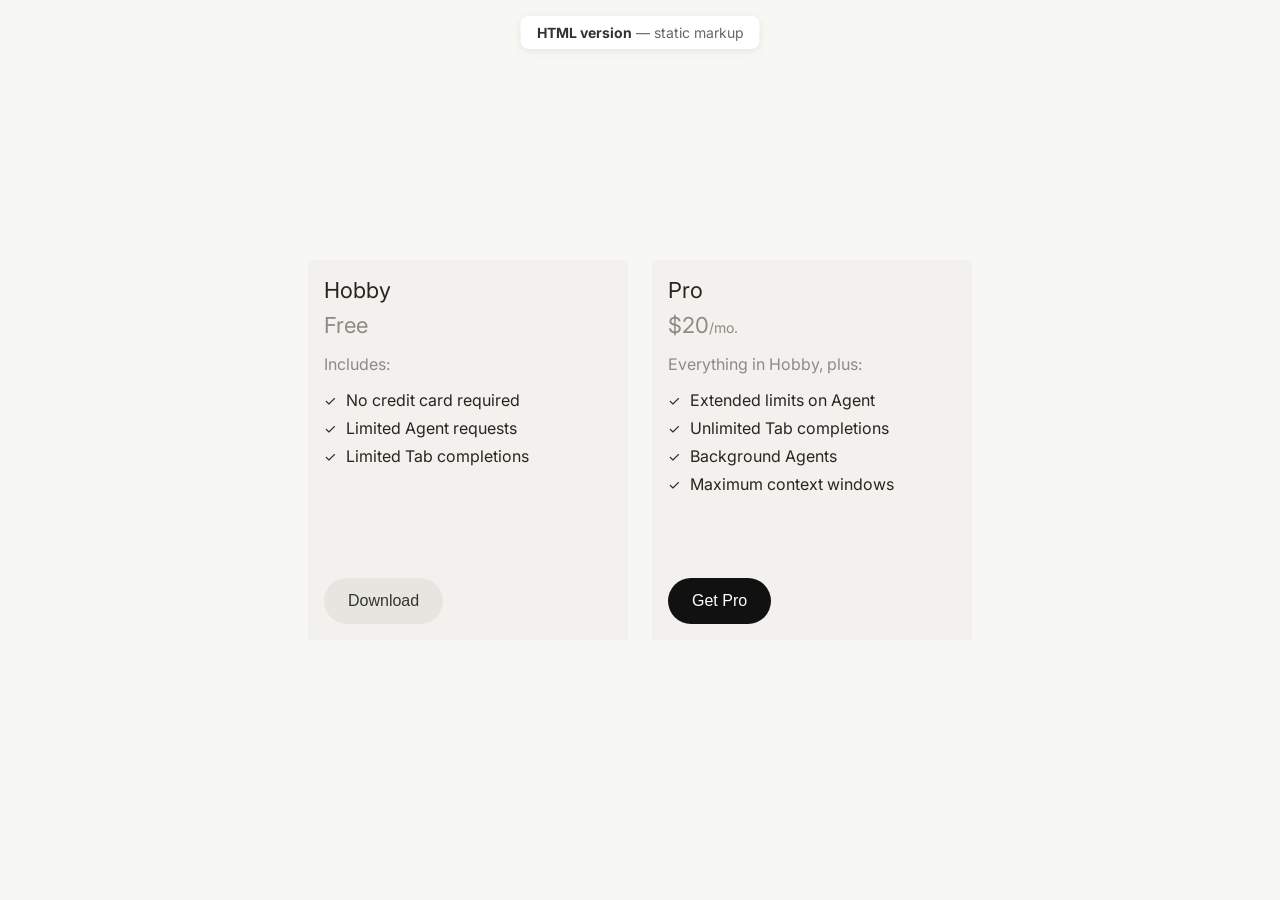
==== index.html @ ce6f0052 "Initial commit" ====
<!DOCTYPE html>
<html lang="en">
<head>
    <meta charset="UTF-8">
    <meta name="viewport" content="width=device-width, initial-scale=1.0">
    <title>Pricing Plans — HTML version</title>
    <link rel="preconnect" href="https://fonts.googleapis.com">
    <link rel="preconnect" href="https://fonts.gstatic.com" crossorigin>
    <link href="https://fonts.googleapis.com/css2?family=Inter:wght@400;500;600;700&display=swap" rel="stylesheet">
    <link rel="stylesheet" href="styles.css">
</head>
<body>
    <p class="page-label"><strong>HTML version</strong> — static markup</p>
    <div class="cards-container">
        <div class="card">
            <div class="card-top">
                <h3 class="card-title">Hobby</h3>
                <p class="card-price">
                    <span class="card-price-amount">Free</span>
                </p>
                <div class="card-content">
                    <p class="includes-text">Includes:</p>
                    <ul class="features-list">
                        <li>
                            <span class="checkmark">✓</span>
                            No credit card required
                        </li>
                        <li>
                            <span class="checkmark">✓</span>
                            Limited Agent requests
                        </li>
                        <li>
                            <span class="checkmark">✓</span>
                            Limited Tab completions
                        </li>
                    </ul>
                </div>
            </div>
            <button class="download-button secondary">Download</button>
        </div>
        <div class="card">
            <div class="card-top">
                <h3 class="card-title">Pro</h3>
                <p class="card-price">
                    <span class="card-price-amount">$20</span>
                    <span class="card-price-period">/mo.</span>
                </p>
                <div class="card-content">
                    <p class="includes-text">Everything in Hobby, plus:</p>
                    <ul class="features-list">
                        <li>
                            <span class="checkmark">✓</span>
                            Extended limits on Agent
                        </li>
                        <li>
                            <span class="checkmark">✓</span>
                            Unlimited Tab completions
                        </li>
                        <li>
                            <span class="checkmark">✓</span>
                            Background Agents
                        </li>
                        <li>
                            <span class="checkmark">✓</span>
                            Maximum context windows
                        </li>
                    </ul>
                </div>
            </div>
            <button class="download-button primary">Get Pro</button>
        </div>
    </div>
</body>
</html>
---- styles.css ----
* {
    margin: 0;
    padding: 0;
    box-sizing: border-box;
}

body {
    font-family: 'Inter', -apple-system, BlinkMacSystemFont, 'Segoe UI', Roboto, sans-serif;
    background-color: #f7f7f4;
    display: flex;
    justify-content: center;
    align-items: center;
    min-height: 100vh;
    padding: 20px;
}

.cards-container {
    display: flex;
    flex-direction: row;
    gap: 24px;
    flex-wrap: nowrap;
    justify-content: center;
    align-items: flex-start;
}

.card {
    display: flex;
    flex-direction: column;
    min-height: 380px;
    background-color: #f2f1ed;
    border-radius: 4px;
    padding: 16px;
    width: 320px;
    flex-shrink: 0;
}

.card-top {
    display: flex;
    flex-direction: column;
}

.card-title {
    font-size: 22px;
    line-height: 28px;
    font-weight: 400;
    color: #26251e;
    margin-bottom: 8px;
}

.card-price {
    font-size: 20px;
    color: rgba(38, 37, 30, 0.5);
    display: inline-flex;
    align-items: baseline;
}

.card-price-amount {
    font-size: 22px;
    font-weight: 400;
    color: rgba(38, 37, 30, 0.5);
}

.card-price-period {
    font-size: 14px;
    color: rgba(38, 37, 30, 0.5);
}

.card-content {
    margin-bottom: 32px;
}

.includes-text {
    font-size: 16px;
    color: rgba(38, 37, 30, 0.5);
    margin: 16px 0px;
}

.features-list {
    list-style: none;
    padding: 0;
}

.features-list li {
    display: flex;
    align-items: center;
    margin-bottom: 8px;
    font-size: 16px;
    color: #26251e;
}

.checkmark {
    color: #26251e;
    font-size: 14px;
    margin-right: 10px;
    font-weight: 400;
}

.download-button {
    margin-top: auto;
    width: fit-content;
    background-color: #e6e5e0;
    border: none;
    border-radius: 999px;
    padding: 14px 24px;
    font-size: 16px;
    font-weight: 500;
    color: #333;
    cursor: pointer;
    transition: background-color 0.2s ease;
}

.download-button:hover {
    background-color: #D8D6CE;
}

.download-button:active {
    background-color: #D8D6CE;
}

.download-button.primary {
    background-color: #111;
    color: #fff;
}

.download-button.primary:hover {
    background-color: #333;
}

.download-button.primary:active {
    background-color: #333;
}

.page-label {
    position: fixed;
    top: 16px;
    left: 50%;
    transform: translateX(-50%);
    font-size: 14px;
    color: #666;
    background: #fff;
    padding: 8px 16px;
    border-radius: 8px;
    box-shadow: 0 2px 8px rgba(0,0,0,0.08);
}

.page-label strong {
    color: #333;
}
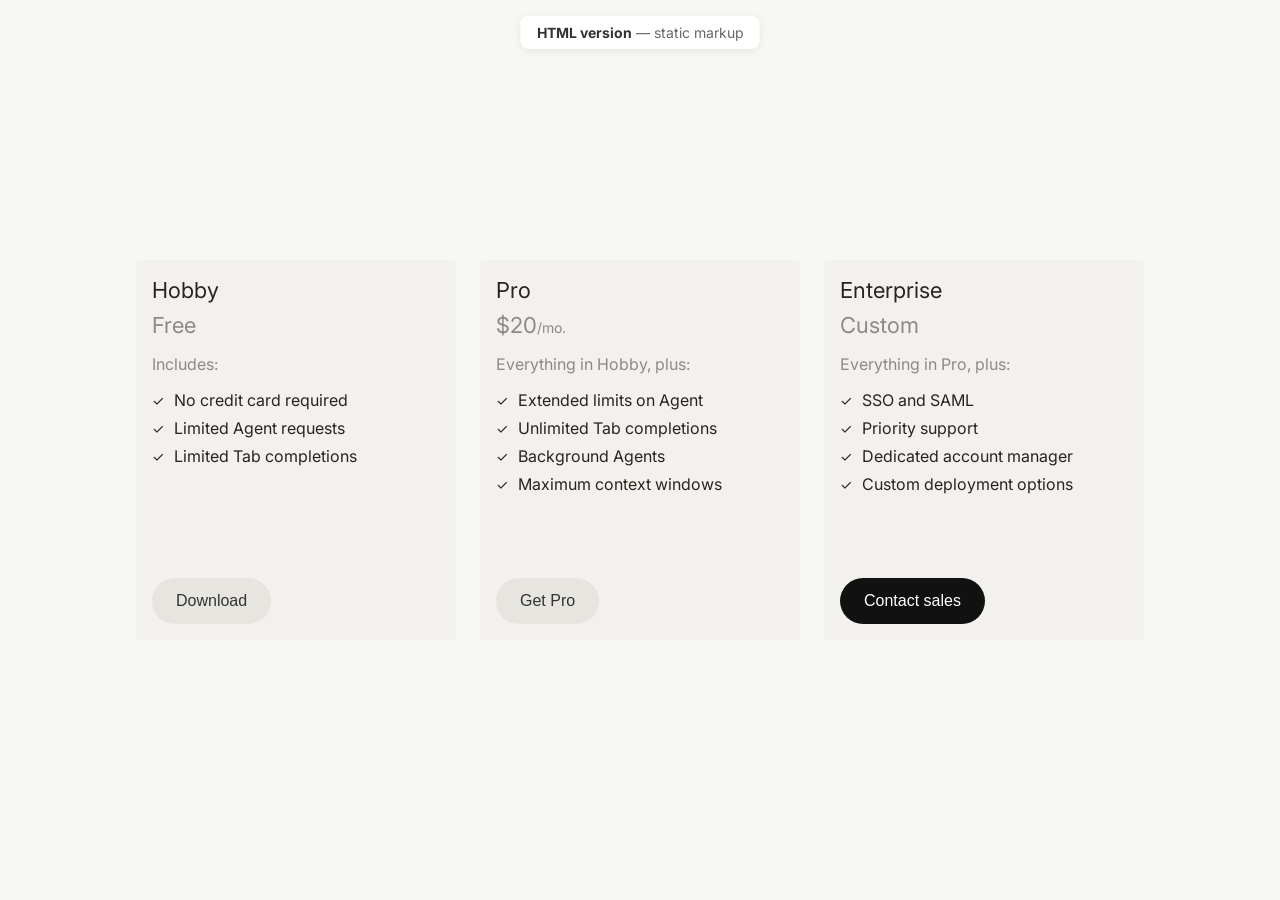
==== commit 4404f8ee: "Added new pricing card Added new pricing card." ====
--- a/index.html
+++ b/index.html
@@ -67,7 +67,37 @@
                     </ul>
                 </div>
             </div>
-            <button class="download-button primary">Get Pro</button>
+            <button class="download-button secondary">Get Pro</button>
+        </div>
+        <div class="card">
+            <div class="card-top">
+                <h3 class="card-title">Enterprise</h3>
+                <p class="card-price">
+                    <span class="card-price-amount">Custom</span>
+                </p>
+                <div class="card-content">
+                    <p class="includes-text">Everything in Pro, plus:</p>
+                    <ul class="features-list">
+                        <li>
+                            <span class="checkmark">✓</span>
+                            SSO and SAML
+                        </li>
+                        <li>
+                            <span class="checkmark">✓</span>
+                            Priority support
+                        </li>
+                        <li>
+                            <span class="checkmark">✓</span>
+                            Dedicated account manager
+                        </li>
+                        <li>
+                            <span class="checkmark">✓</span>
+                            Custom deployment options
+                        </li>
+                    </ul>
+                </div>
+            </div>
+            <button class="download-button primary">Contact sales</button>
         </div>
     </div>
 </body>
